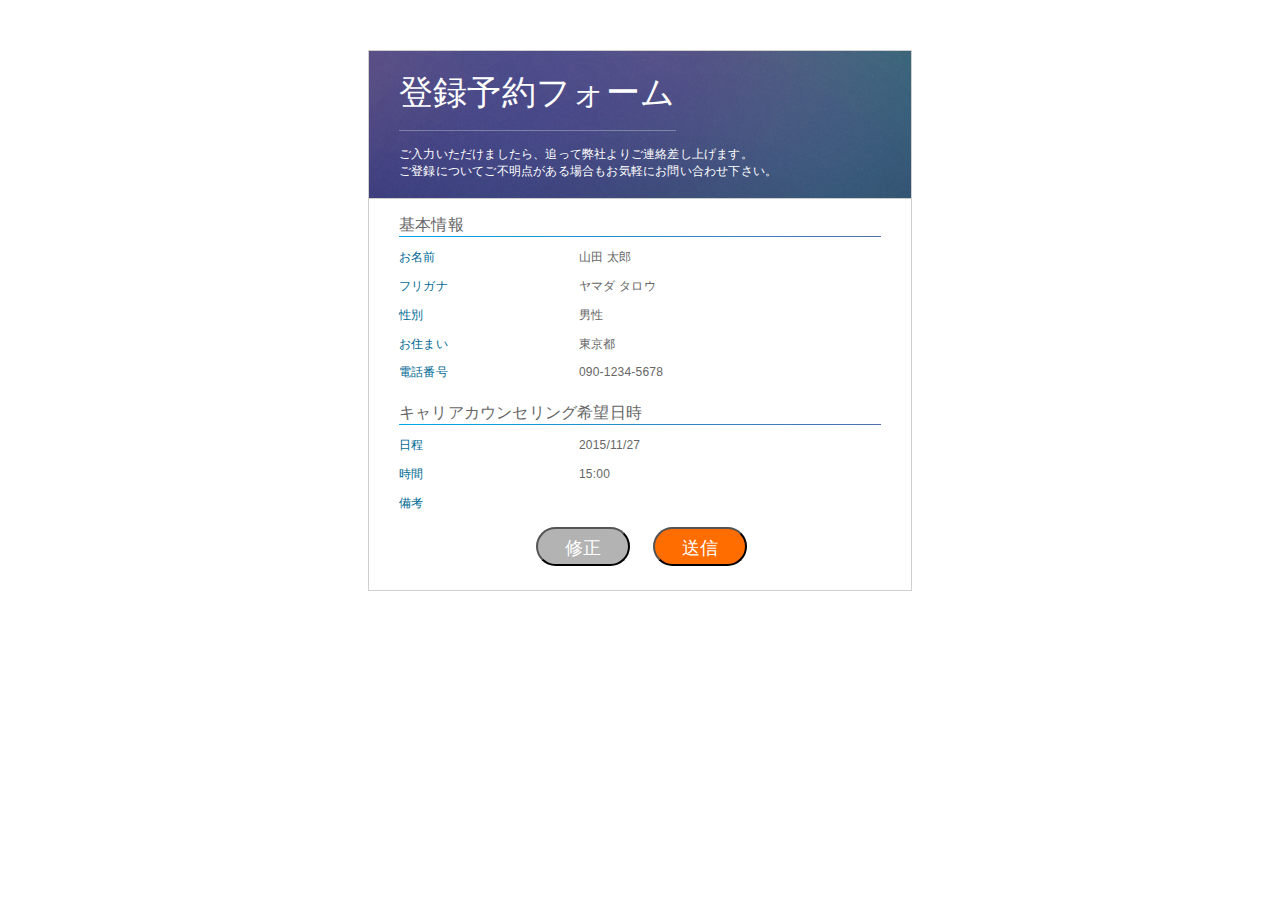
==== confirm.html @ e666a397 "確認画面、完了画面作成" ====
<!DOCTYPE html>
<html lang="ja">
<head>
<meta charset="UTF-8">
<title>確認 | 登録予約フォーム</title>
<link rel="stylesheet" type="text/css" href="css/normalize.css">
<link rel="stylesheet" type="text/css" href="css/entryform.css">
<link rel="stylesheet" type="text/css" href="css/bootstrap-datepicker.css" />
</head>

<body id="entry-form" onload="setupTextareaDes();">
<div class="toaster" style="display: none;">Yay, the form is valid!</div>
<section class="entry-form-container">
  <div class="row header">
    <h1>登録予約フォーム</h1>
    <h2>ご入力いただけましたら、追って弊社よりご連絡差し上げます。<br>
      ご登録についてご不明点がある場合もお気軽にお問い合わせ下さい。</h2>
  </div>
  <div class="row body confirm-message-inner">
    <h3>基本情報</h3>
    <div class="divider2"></div>
    <dl>
      <dt class="l-dt is-bold l-float-left clearfix">お名前</dt>
      <dd class="l-float-left"><span>山田</span> <span>太郎</span></dd>
      <dt class="l-dt is-bold l-float-left clearfix">フリガナ</dt>
      <dd class="l-float-left"><span>ヤマダ</span> <span>タロウ</span></dd>
      <dt class="l-dt is-bold l-float-left clearfix">性別</dt>
      <dd class="l-float-left"><span>男性</span></dd>
      <dt class="l-dt is-bold l-float-left clearfix">お住まい</dt>
      <dd class="l-float-left"><span>東京都</span></dd>
      <dt class="l-dt is-bold l-float-left clearfix">電話番号</dt>
      <dd class="l-float-left"><span>090-1234-5678</span></dd>
    </dl>
    <div class="clearfix mb9"></div>
    <h3>キャリアカウンセリング希望日時</h3>
    <div class="divider2"></div>
    <dl>
      <dt class="l-dt is-bold l-float-left clearfix">日程</dt>
      <dd class="l-float-left"><span>2015/11/27</span></dd>
      <dt class="l-dt is-bold l-float-left clearfix">時間</dt>
      <dd class="l-float-left"><span>15:00</span></dd>
      <dt class="l-dt is-bold l-float-left mb0 clearfix">備考</dt>
      <dd class="l-float-left l-remarks mb0"><span>&nbsp;</span></dd>
    </dl>
    <ul class="div-center ml-btns">
    	<li class="l-float-left l-btns">
            <input class="btn btn-back" type="submit" value="修正" />
            </li>
    	<li class="l-float-left">
            <input class="btn btn-submit" type="submit" value="送信" />
            </li>
          </ul>
          <div class="clearfix"></div>
  </div>
  </div>
</section>
</body>
</html>
---- css/entryform.css ----
body {
    width: 100%;
    height: 100%;
    color: #666;
    line-height: 1.4;
    font-size: 12px;
    letter-spacing: 0.2px;
    font-family: "ヒラギノ角ゴ Pro W3","Hiragino Kaku Gothic Pro W3",メイリオ,Meiryo,"ＭＳ Ｐゴシック",sans-serif;
	}
li {
	list-style:none;
	}
.li{
	list-style: disc;
	}
/*----------------
Layout / Helper
------------------*/
.is-hidden {
  display: none;
}

.clearfix{
	clear:both;}
fieldset{
	border:none;
	margin:0;
	padding:0;
	}
	
.is-boxShadow {
	-webkit-box-shadow:rgba(113, 135, 164, 0.65098) 1px 1px 1px 1px;
	-moz-box-shadow:rgba(113, 135, 164, 0.65098) 1px 1px 1px 1px;
	box-shadow:rgba(113, 135, 164, 0.65098) 1px 1px 1px 1px;
}
.mb0{
	margin-bottom:0;
	}
.mb1em{
	margin-bottom:1em;
	}
.mb2em{
	margin-bottom:2em;
	}
.float-none{
	overflow: hidden; /*floatの解除、ここがポイント*/
    position: relative;
}

.pull-right {
  float: right;
}

form .mt-minus-label{
	margin-top:-1.8em;
	}
	
form .mt-minus-label2{
	margin-top:-5.1em;
	}
	
.pos-rel{
	position:relative;}
	
.div-center, .div-center p, .div-center li{
	margin:0 auto;
	display:block;
	text-align:center;
}

.div-center button{
	margin:0 auto;
}
.mb5{
	margin-bottom:5px;
	}

.mb9{
	margin-bottom:9px;
	}
.ml-btns{
	margin-left:74px;
}
.ml-pref-cell{
	margin-left:77px;
}
.is-text-centering{
	text-align:center;
	}
.l-dt{
	width:140px;
	color: #006993;
	}
.l-w220px{
	width:220px;
	}
.l-remarks{
	width:300px;}
.l-btns{
	width:140px;
	}
.l-float-left {
  float: left;
}
/*----------------
End Layout / Helper
------------------*/

div,textarea,input {
  -moz-box-sizing: border-box;
  -webkit-box-sizing: border-box;
  box-sizing: border-box;
}
 
.entry-form-container {
  max-width: 542px;
  min-width: 324px;
  margin: 50px auto 0;
  background-color: #fff;
  border: 1px solid #cfcfcf;
  position:relative;
}

.row {
  width: 100%;
  margin: 0 0 1em 0;
  padding: 0 2.5em;
}
.header {
  padding: 1.5em 2.5em;
  border-bottom: 1px solid #ccc;
  background: url(../img/background01.jpg);
  color: #fff;
  margin-bottom:1.3em;
}
.row .body {
  padding: .5em 2.5em 1em;
}
.complete-massage-inner{
	margin:6em 3em;
	text-align:center;
	}
.confirm-message-inner{
	padding:0 2.5em 1em 2.5em;
	}
/*----------------
Headings
------------------*/
h1 {
  display: inline-block;
  font-size: 2.8125em;
  font-weight: 400;
  border-bottom: 1px solid rgb(255, 255, 255); /* ie Fallback */
  border-bottom: 1px solid rgba(255, 255, 255, 0.3);
  margin: 0 0 0.1em 0;
  padding: 0 0 0.4em 0;
}

h2 {
  font-weight: 400;
  font-size: 1em;
  margin: 1em 0 0 0;
}

h3, h4 {
	font-size:1.3em;
	font-weight:normal;
    color:#666666;
	margin:0;
	}

legend, i{
	margin: 0 0 0.5em 0;
    color: #006993;
	font-weight:normal;
	}
b{	
	font-size: 1.3em;
	line-height: 1.8;
	font-weight:normal;
	}
dt{
	margin-bottom:.33em;}
dd{
	margin-bottom:1em;}
/*----------------
Button
------------------*/
.btn {
  display: inline-block;
  padding: 0.35em 1.5em 0.25em 1.5em;
  margin: 1rem 0 0;
  color: #fff;
  background-color: #b3b3b3;
  font-weight: 300;
  	-webkit-transition: all 0.3s ease;
	-moz-transition: all 0.3s ease;
	-o-transition: all 0.3s ease;
	transition: all 0.3s ease;
	border-radius:20px;
	
}
.btn:hover {
  background-color: #bfbfbf;
}
.btn-submit {
  background-color: #ff6c00;
  font-size:1.5em;
}
.btn-submit:hover {
  background-color: #ff8932;
}
.btn-back {
  font-size:1.5em;
}
/*----------------
form
------------------*/

form {
  max-width: 100%;
  display: block;
}
form ul {
  margin: 0;
  padding: 0;
  list-style: none;
}
form ul li {
  margin: 0 0 0.25em 0;
  clear: both;
  display: inline-block;
  width: 100%;
}

form ul li:last-child, form ul .margin-0 {
  margin: 0;
}
form ul li p,
form ul li div {
  margin: 0;
  padding: 0;
  float: left;
}

.divider {
  margin: 0.5em 0 0.5em 0;
  border: 0;
  height: 1px;
  width: 100%;
  display: block;
  background-color: #4f6fad;
  background-image: linear-gradient(to right, #00a7ea, #4f6fad);
}

.divider2 {
  border: 0;
  height: 1px;
  width: 100%;
  display: block;
  background-color: #4f6fad;
  background-image: linear-gradient(to right, #00a7ea, #4f6fad);
}

form ul li .req {
  color: #ee9cb4;
}

form label {
  display: block;
  margin: 0 0 0.5em 0;
  color: #006993;
}

form .mt-label{
	margin-top:0.8em;
	color:#666;
	width:80px;
	}

form input {
  margin: 0 0 0.5em 0;
  padding: 6px 10px;
  color: #666;
  width:220px;
}
form textarea {
  border: 1px solid #ccc;
  padding: 6px 10px;
  width: 100%;
  resize: vertical;
    overflow: auto;
	color: #999;/*説明の装飾;*/
}
form textarea.nodes {color: inherit;}/*通常の装飾;*/
form small {
  color: #ff6666;
  margin: 0 0 0 1em;
}
.color-default {
  color: inherit;
  margin: 0 0 0 1em;
}

form .form-control {
  display: block;
  width: 100%;
  padding: 6px 12px;
  line-height: 1.42857143;
  background-color: #fff;
  background-image: none;
  transition: border-color ease-in-out .15s, box-shadow ease-in-out .15s;
}

form select {
  background-image: none;
  display: inline-block;
  height: 32px;
  line-height: 1.42857;
  padding: 0 10px 0 5px;
  transition: border-color 0.15s ease-in-out 0s, box-shadow 0.15s ease-in-out 0s;
  width: 220px;
  margin: 0 0 0.5em 0;
}

.ml-pref-valid{
	position:absolute;
	right:76px;
	top:35px;
}
.ml-time-valid{
	position:absolute;
	right:76px;
	top:60px;
}
	
form input[type="radio"],form input[type="checkbox"] {
  line-height:normal;
  vertical-align:middle;
}
form input .radio,form input.checkbox {
  position: relative;
  display: block;
  margin-top: 10px;
  margin-bottom: 10px;
}
form input .radio label,form input .checkbox label {
  min-height: 20px;
  margin-bottom: 0;
  font-weight: normal;
  cursor: pointer;
}
form input .radio input[type="radio"],form input .radio-inline input[type="radio"], form input .checkbox input[type="checkbox"],form input .checkbox-inline input[type="checkbox"] {
  position: absolute;
  margin-left: -20px;
  top:4px;
}

form .radio-inline,form .checkbox-inline {
  display: inline-block;
  padding:0 10px;
  margin-bottom: 0;
  font-weight: normal;
  vertical-align: bottom;
  cursor: pointer;
}

form .radio-inline{
	width:1rem;
	float:left;
	 top:6px;
	 margin-top: 1px;
	}

.callout, form .callout, i callout{
  text-align: center;
  text-decoration: none;
  font-weight: normal;
  font-size:0.8em;
  margin: 0 0 0 4px;
  padding: 0 2px;
}

.callout-must {
    color: #ff6666;
    border-radius: 2px;
    border: 1px solid #ff6666;
	float:right;
}
/*---------------------------------------------*\
    GentleForm related styles
\*---------------------------------------------*/
.form-addon {
  position: relative;
  display: table;
  border: 1px solid #d1d1d1;
  background-color: #fff;
  border-radius: 2px;
}
.form-addon .form-input,
.form-addon .form-addon__addon {
  display: table-cell;
  vertical-align: middle;
}
.form-addon .form-input {
  width: 100%;
}
.form-addon .form-addon__addon {
  position: relative;
  width: 40px;
  text-align: center;
}
.form-addon .form-addon__addon:before {
  content: "";
  position: absolute;
  top: 4px;
  right: 0;
  height: calc(100% - 8px);
  border-right: 1px solid #bcdae5;
}

.form-addon .form-addon__icon {
  -webkit-transform: translateY(0);
      -ms-transform: translateY(0);
	  -moz-transform: translateY(0);
	  -o-transform: translateY(0);
          transform: translateY(0);
  opacity: 0;
  -webkit-transition: -webkit-transform 150ms ease, opacity 150ms ease;
  -moz-transition: -webkit-transform 150ms ease, opacity 150ms ease;
  -o-transition: -webkit-transform 150ms ease, opacity 150ms ease;
          transition: transform 150ms ease, opacity 150ms ease;
}
.form-addon.is-valid [class*="icon-valid"], 
.form-addon.is-invalid [class*="icon-invalid"] {
  -webkit-transform: translateY(-50%);
      -ms-transform: translateY(-50%);
	  -o-transform: translateY(-50%);
	  -moz-transform: translateY(-50%);
          transform: translateY(-50%);
  opacity: 1;
}
.form-addon.is-invalid {
  background-color: #fef4f7;
  border-color: #f989ab;
}
.form-addon.is-invalid .form-addon__icon {
  color: #f42866;
}
.form-addon.is-invalid .form-addon__addon:before {
  border-color: #f989ab;
}

.toaster {
  position: fixed;
  z-index: 1;
  top: 10px;
  right: 10px;
  padding: 20px;
  color: #fff;
  border-radius: 2px;
  box-shadow: 0 2px 4px rgba(0, 0, 0, 0.2);
  opacity: 0;
  -ms-transform: translateY(-10px) rotateY(40deg);
  -webkit-transform: translateY(-10px) rotateY(40deg);
  -moz-transform:translateY(-10px) rotateY(40deg);
  -o-transform: translateY(-10px) rotateY(40deg);
          transform: translateY(-10px) rotateY(40deg);
  -webkit-transition: all 300ms ease;
  -moz-transition: all 300ms ease;
   -o-transition: all 300ms ease;
          transition: all 300ms ease;
}
.toaster--show {
  -webkit-transform: translateY(0) rotateY(0);
  -moz-transform: translateY(0) rotateY(0);
  -o-transform: translateY(0) rotateY(0);
  -ms-transform: translateY(0) rotateY(0);
          transform: translateY(0) rotateY(0);
  opacity: 1;
}

.toaster--success {
  background-color: #31d47d;
}

.toaster--error {
  background-color: #ff6666;
}
/*leanModal*/
#lean_overlay{
  position: fixed; z-index:100; 
  top: 0;
  left: 0;
  height: 100%;
  width: 100%;
  background: #000;
  display: none;
}
#privacy-policy{
  background: none repeat scroll 0 0 #FFFFFF;
  box-shadow: 0 0 4px rgba(0, 0, 0, 0.7);
  display: none;
  width: 780px;
 }
.privacy-policy-inner{
	padding: 30px;
	}
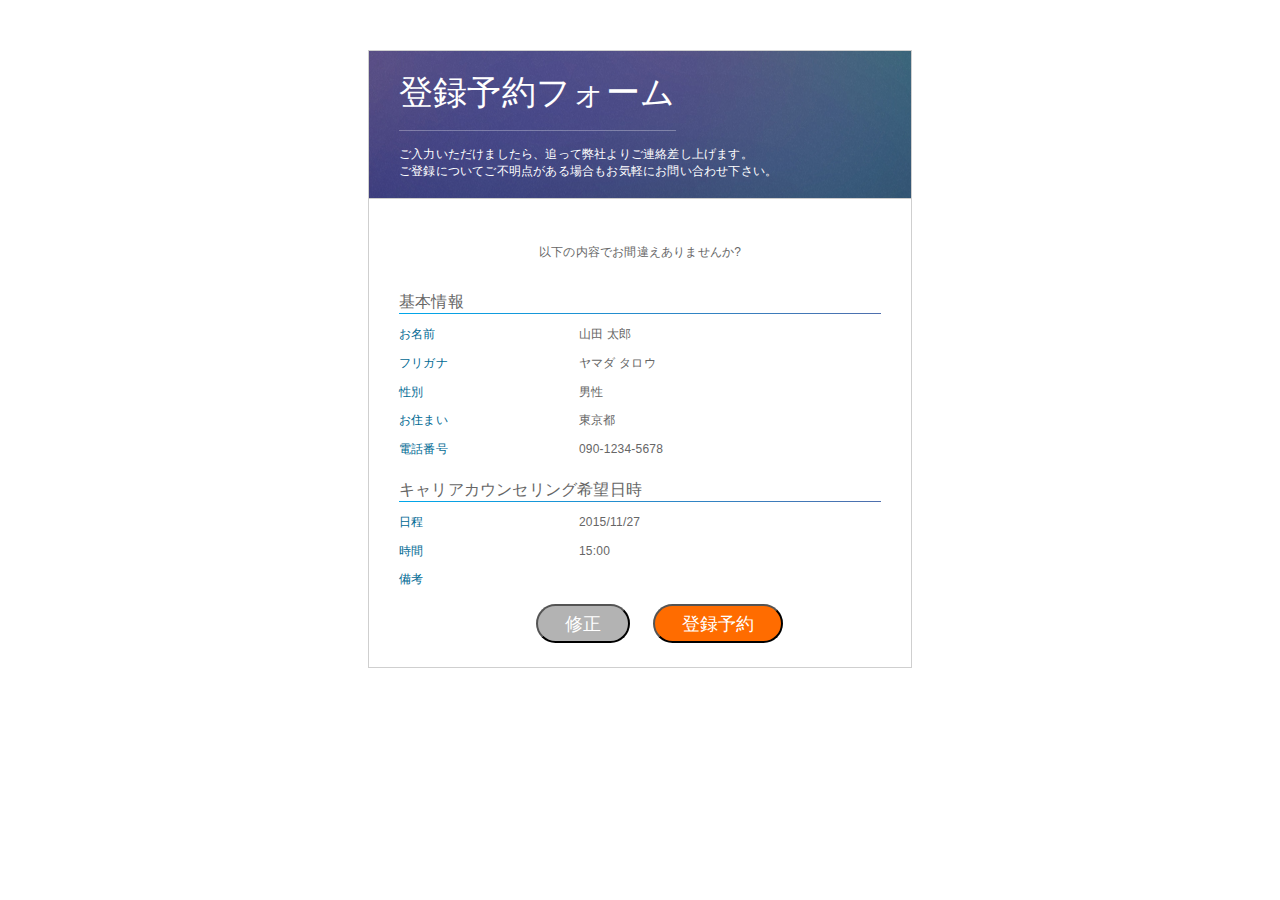
==== commit aa1cd0e5: "js動作を修正" ====
--- a/confirm.html
+++ b/confirm.html
@@ -15,6 +15,9 @@
     <h1>登録予約フォーム</h1>
     <h2>ご入力いただけましたら、追って弊社よりご連絡差し上げます。<br>
       ご登録についてご不明点がある場合もお気軽にお問い合わせ下さい。</h2>
+  </div>
+  <div class=" privacy-policy-inner div-center">
+  <p>以下の内容でお間違えありませんか?</p>
   </div>
   <div class="row body confirm-message-inner">
     <h3>基本情報</h3>
@@ -44,10 +47,10 @@
     </dl>
     <ul class="div-center ml-btns">
     	<li class="l-float-left l-btns">
-            <input class="btn btn-back" type="submit" value="修正" />
+            <input class="btn btn-back" type="submit" value="修正" onClick="history.back()" />
             </li>
     	<li class="l-float-left">
-            <input class="btn btn-submit" type="submit" value="送信" />
+            <input class="btn btn-submit" type="submit" value="登録予約" href="javascript:void(0)" onClick="location.href='./complete.html'"/>
             </li>
           </ul>
           <div class="clearfix"></div>
--- a/css/entryform.css
+++ b/css/entryform.css
@@ -297,6 +297,9 @@
   color: #ff6666;
   margin: 0 0 0 1em;
 }
+form .privacy-policy{
+  margin: 0 0 0 1.5em;
+}
 .color-default {
   color: inherit;
   margin: 0 0 0 1em;
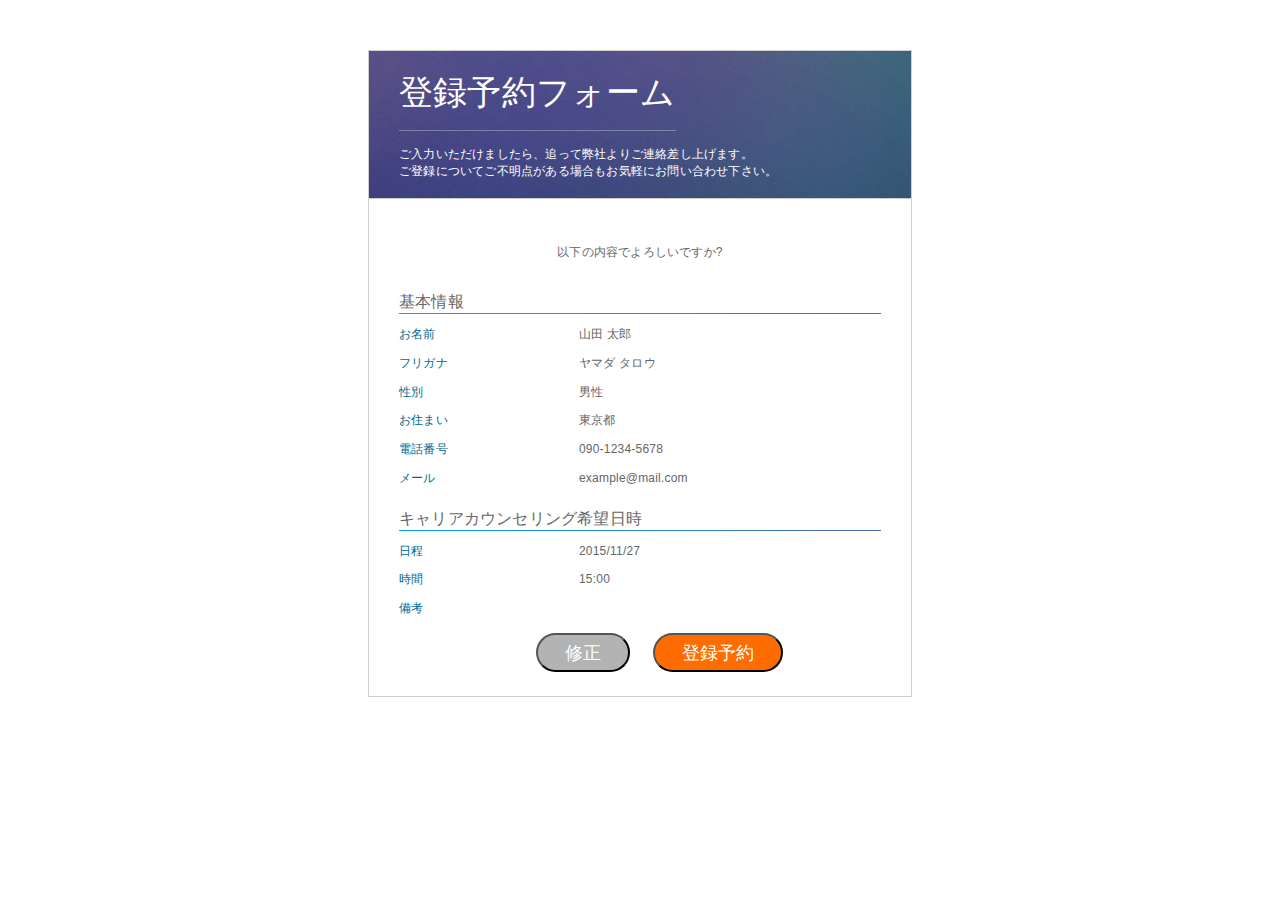
==== commit 3eed2c53: "datepicker.jsで曜日を表示" ====
--- a/confirm.html
+++ b/confirm.html
@@ -17,7 +17,7 @@
       ご登録についてご不明点がある場合もお気軽にお問い合わせ下さい。</h2>
   </div>
   <div class=" privacy-policy-inner div-center">
-  <p>以下の内容でお間違えありませんか?</p>
+  <p>以下の内容でよろしいですか?</p>
   </div>
   <div class="row body confirm-message-inner">
     <h3>基本情報</h3>
@@ -33,6 +33,8 @@
       <dd class="l-float-left"><span>東京都</span></dd>
       <dt class="l-dt is-bold l-float-left clearfix">電話番号</dt>
       <dd class="l-float-left"><span>090-1234-5678</span></dd>
+      <dt class="l-dt is-bold l-float-left clearfix">メール</dt>
+      <dd class="l-float-left"><span>example@mail.com</span></dd>
     </dl>
     <div class="clearfix mb9"></div>
     <h3>キャリアカウンセリング希望日時</h3>
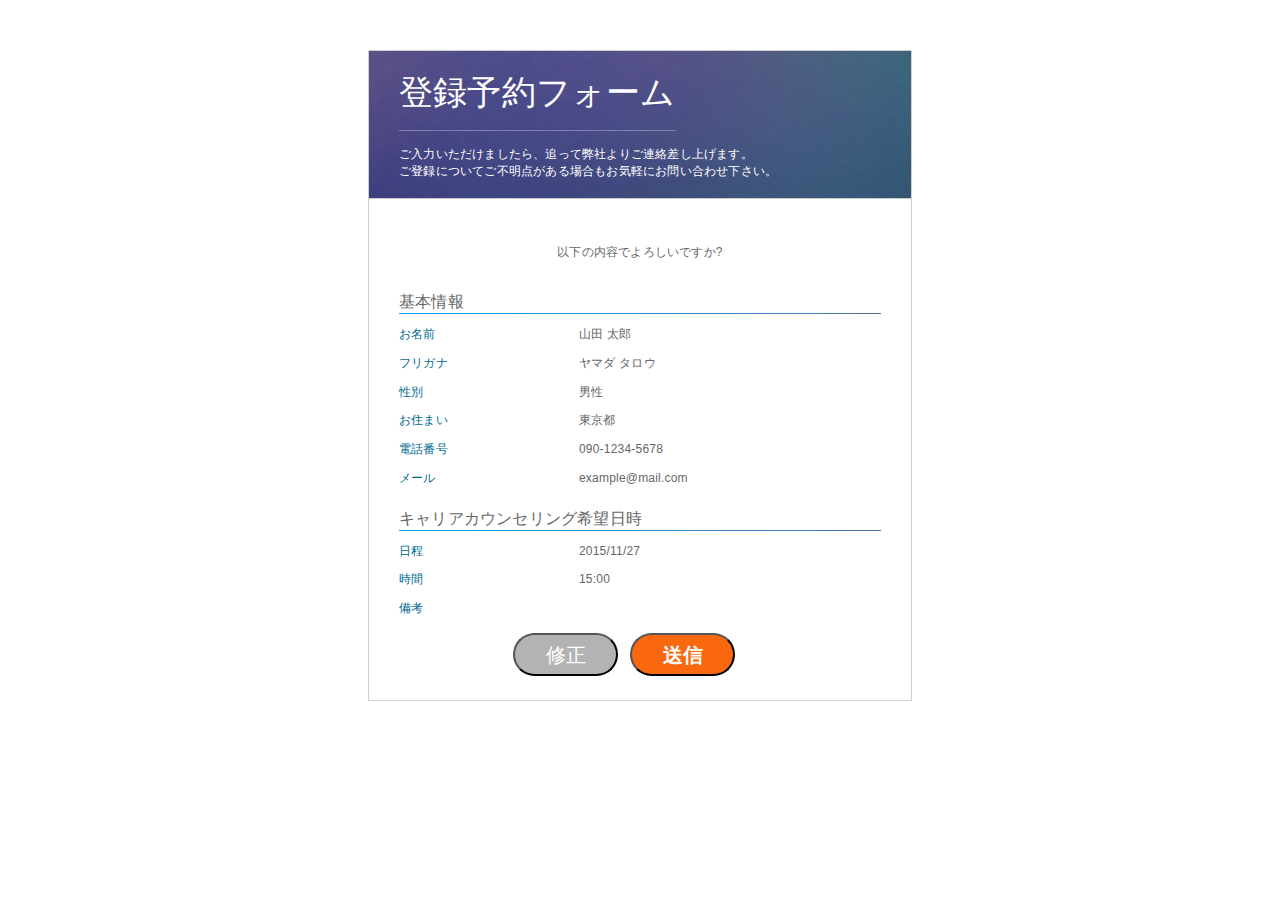
==== commit 2f28e093: "safari不具合対応" ====
--- a/confirm.html
+++ b/confirm.html
@@ -52,7 +52,7 @@
             <input class="btn btn-back" type="submit" value="修正" onClick="history.back()" />
             </li>
     	<li class="l-float-left">
-            <input class="btn btn-submit" type="submit" value="登録予約" href="javascript:void(0)" onClick="location.href='./complete.html'"/>
+            <input class="btn btn-submit" type="submit" value="送信" href="javascript:void(0)" onClick="location.href='./complete.html'"/>
             </li>
           </ul>
           <div class="clearfix"></div>
--- a/css/entryform.css
+++ b/css/entryform.css
@@ -96,8 +96,8 @@
 	}
 .l-remarks{
 	width:300px;}
-.l-btns{
-	width:140px;
+.div-center .l-btns{
+	margin-right:1em;
 	}
 .l-float-left {
   float: left;
@@ -188,7 +188,7 @@
 ------------------*/
 .btn {
   display: inline-block;
-  padding: 0.35em 1.5em 0.25em 1.5em;
+  padding: 0.3em 1.5em 0.25em 1.5em;
   margin: 1rem 0 0;
   color: #fff;
   background-color: #b3b3b3;
@@ -197,21 +197,22 @@
 	-moz-transition: all 0.3s ease;
 	-o-transition: all 0.3s ease;
 	transition: all 0.3s ease;
-	border-radius:20px;
+	border-radius:30px;
 	
 }
 .btn:hover {
   background-color: #bfbfbf;
 }
 .btn-submit {
-  background-color: #ff6c00;
-  font-size:1.5em;
+  background-color: #F9680E;
+  font-size:1.7em;
+  font-weight:bold;
 }
 .btn-submit:hover {
-  background-color: #ff8932;
+  background-color: #FF8A42;
 }
 .btn-back {
-  font-size:1.5em;
+  font-size:1.7em;
 }
 /*----------------
 form
@@ -278,10 +279,10 @@
 	width:80px;
 	}
 
-form input {
+form input, form button {
   margin: 0 0 0.5em 0;
   padding: 6px 10px;
-  color: #666;
+  color: #222;
   width:220px;
 }
 form textarea {
@@ -290,7 +291,7 @@
   width: 100%;
   resize: vertical;
     overflow: auto;
-	color: #999;/*説明の装飾;*/
+	color: #222;
 }
 form textarea.nodes {color: inherit;}/*通常の装飾;*/
 form small {
@@ -324,6 +325,7 @@
   transition: border-color 0.15s ease-in-out 0s, box-shadow 0.15s ease-in-out 0s;
   width: 220px;
   margin: 0 0 0.5em 0;
+  color:#222;
 }
 
 .ml-pref-valid{
@@ -489,6 +491,7 @@
 
 .toaster--error {
   background-color: #ff6666;
+  line-height:1.6;
 }
 /*leanModal*/
 #lean_overlay{
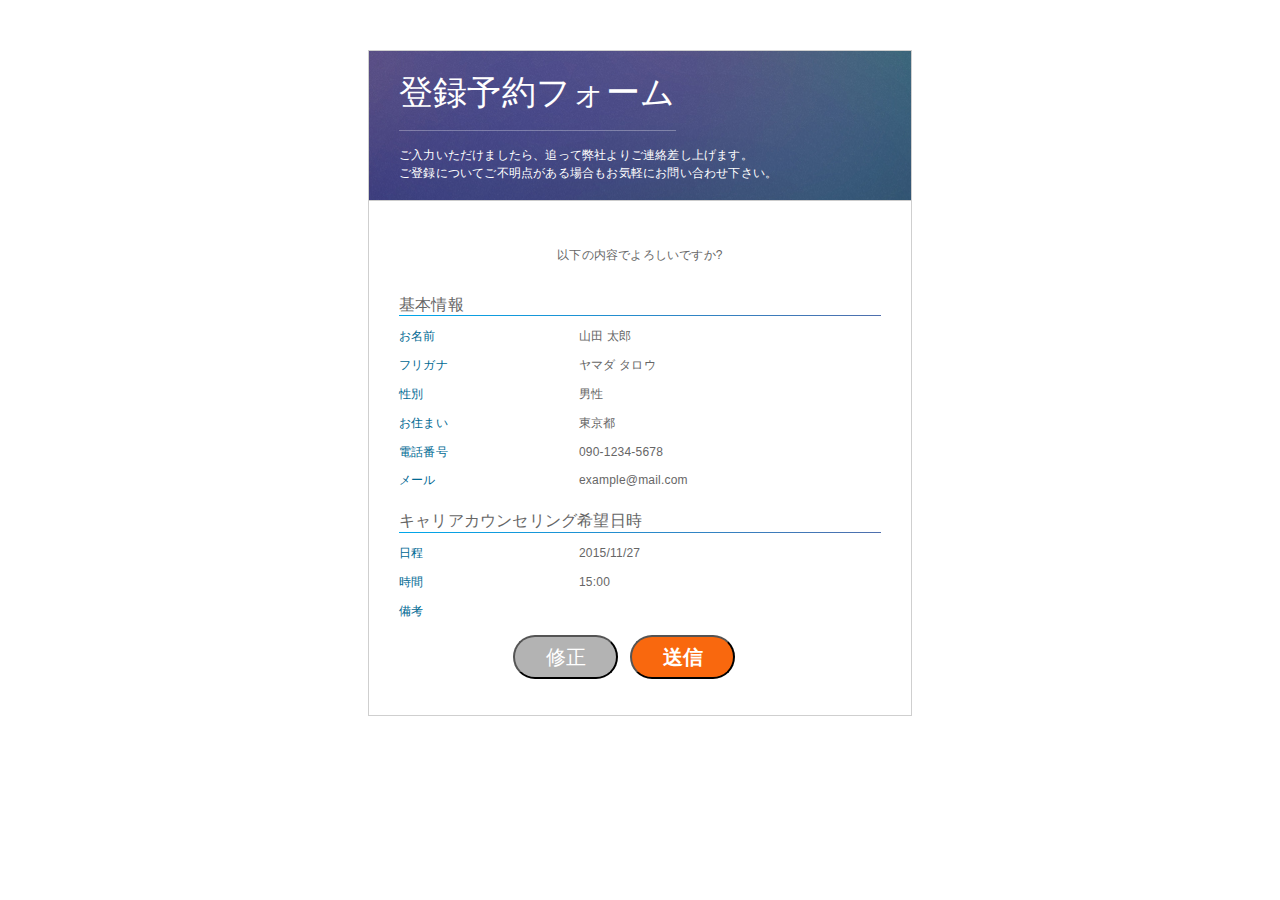
==== commit 90cd9c92: "動くように修正。" ====
--- a/confirm.html
+++ b/confirm.html
@@ -52,7 +52,7 @@
             <input class="btn btn-back" type="submit" value="修正" onClick="history.back()" />
             </li>
     	<li class="l-float-left">
-            <input class="btn btn-submit" type="submit" value="送信" href="javascript:void(0)" onClick="location.href='./complete.html'"/>
+            <input class="btn btn-submit" type="submit" value="送信" href="" onClick="location.href='./complete.html'"/>
             </li>
           </ul>
           <div class="clearfix"></div>
--- a/css/entryform.css
+++ b/css/entryform.css
@@ -123,7 +123,7 @@
 
 .row {
   width: 100%;
-  margin: 0 0 1em 0;
+  margin: 0 0 2em 0;
   padding: 0 2.5em;
 }
 .header {
@@ -160,6 +160,7 @@
   font-weight: 400;
   font-size: 1em;
   margin: 1em 0 0 0;
+  line-height:1.5;
 }
 
 h3, h4 {
@@ -373,7 +374,6 @@
 form .radio-inline{
 	width:1rem;
 	float:left;
-	 top:6px;
 	 margin-top: 1px;
 	}
 
@@ -383,7 +383,7 @@
   font-weight: normal;
   font-size:0.8em;
   margin: 0 0 0 4px;
-  padding: 0 2px;
+  padding: .1em .2em 0 .2em;
 }
 
 .callout-must {
@@ -392,6 +392,21 @@
     border: 1px solid #ff6666;
 	float:right;
 }
+p .callout-must-left {
+    color: #ff6666;
+    border-radius: 2px;
+    border: 1px solid #ff6666;
+	float:left;
+	margin-right:5px;
+}
+
+.large-checkbox {
+  -ms-transform: scale(1.5, 1.5);
+  -webkit-transform: scale(1.5, 1.5);
+  transform: scale(1.5, 1.5);
+  margin-right:5px;
+}
+
 /*---------------------------------------------*\
     GentleForm related styles
 \*---------------------------------------------*/
@@ -511,4 +526,12 @@
  }
 .privacy-policy-inner{
 	padding: 30px;
-	}+	}
+.modal_close { position: absolute; 
+               top: 12px; 
+               right: 12px; 
+               display: block; 
+               width: 16px; 
+               height: 16px; 
+               background: url(../img/close.png); 
+               z-index: 2;}